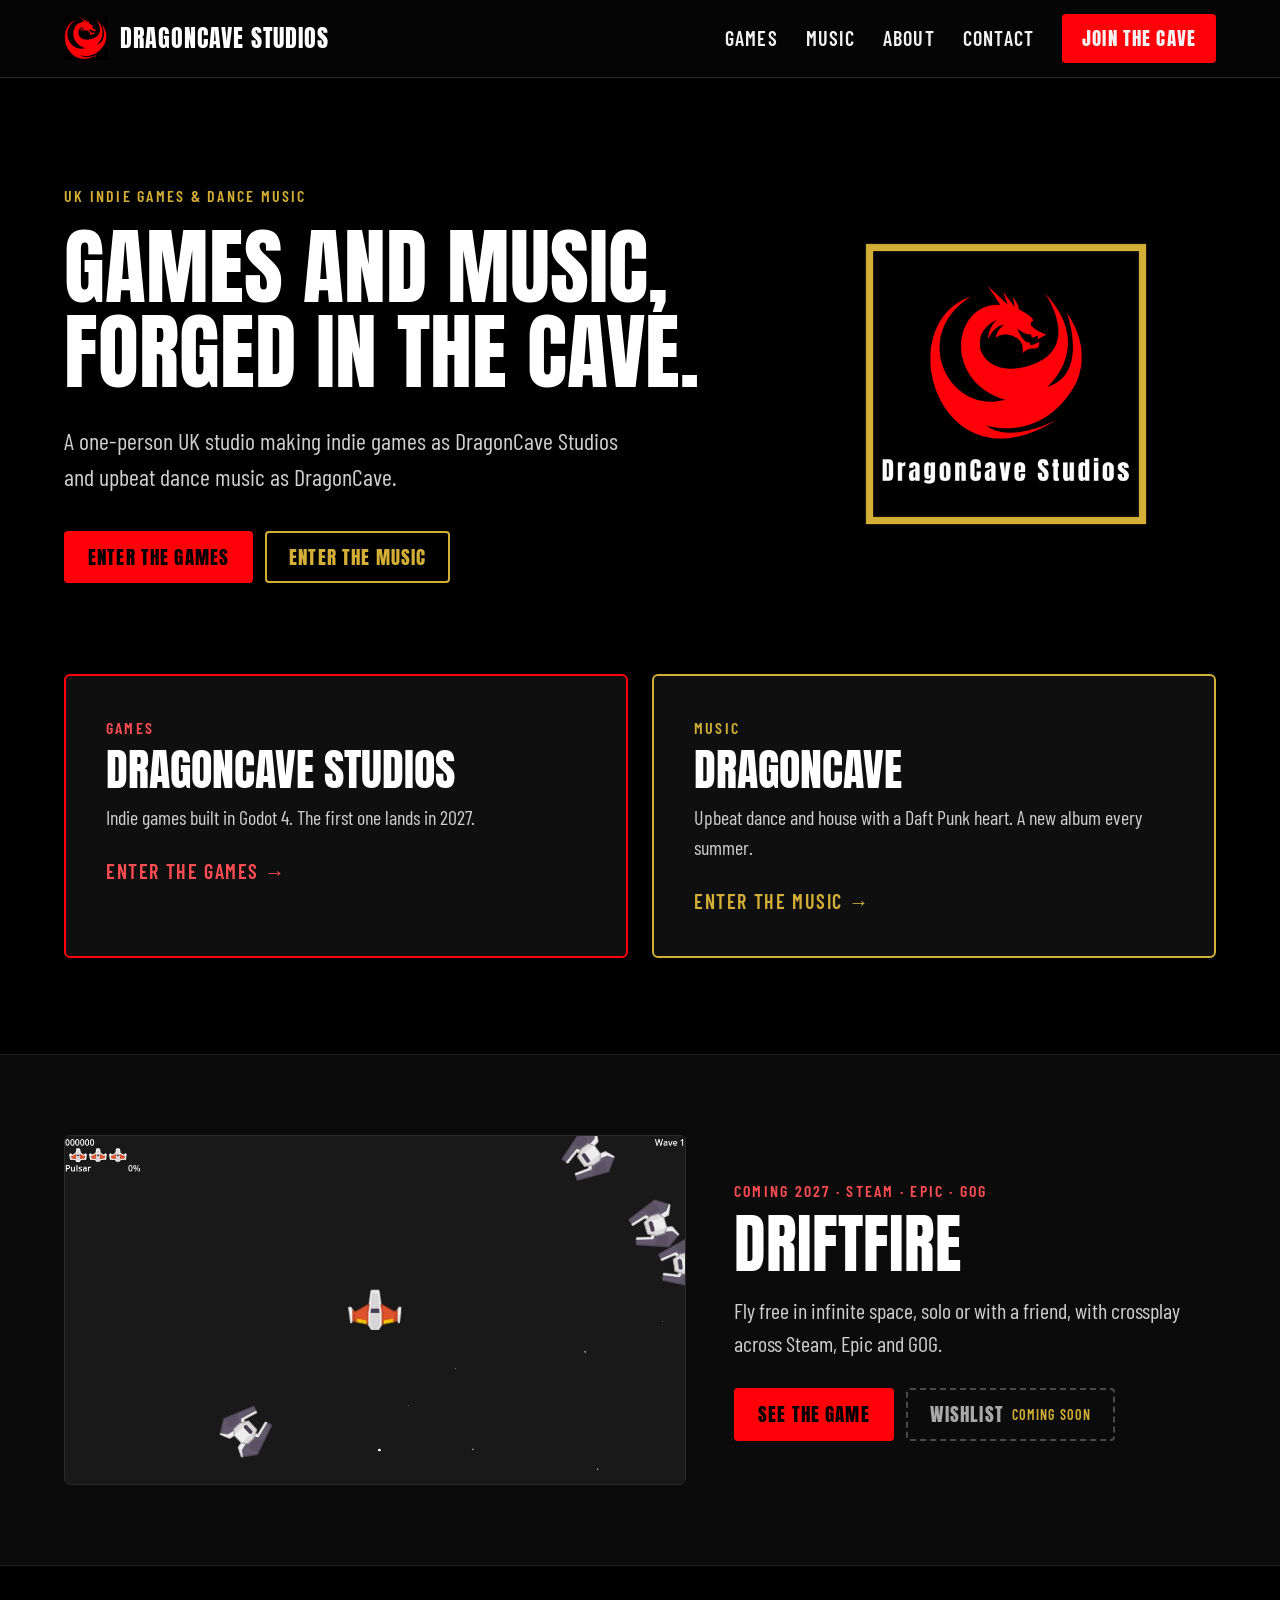
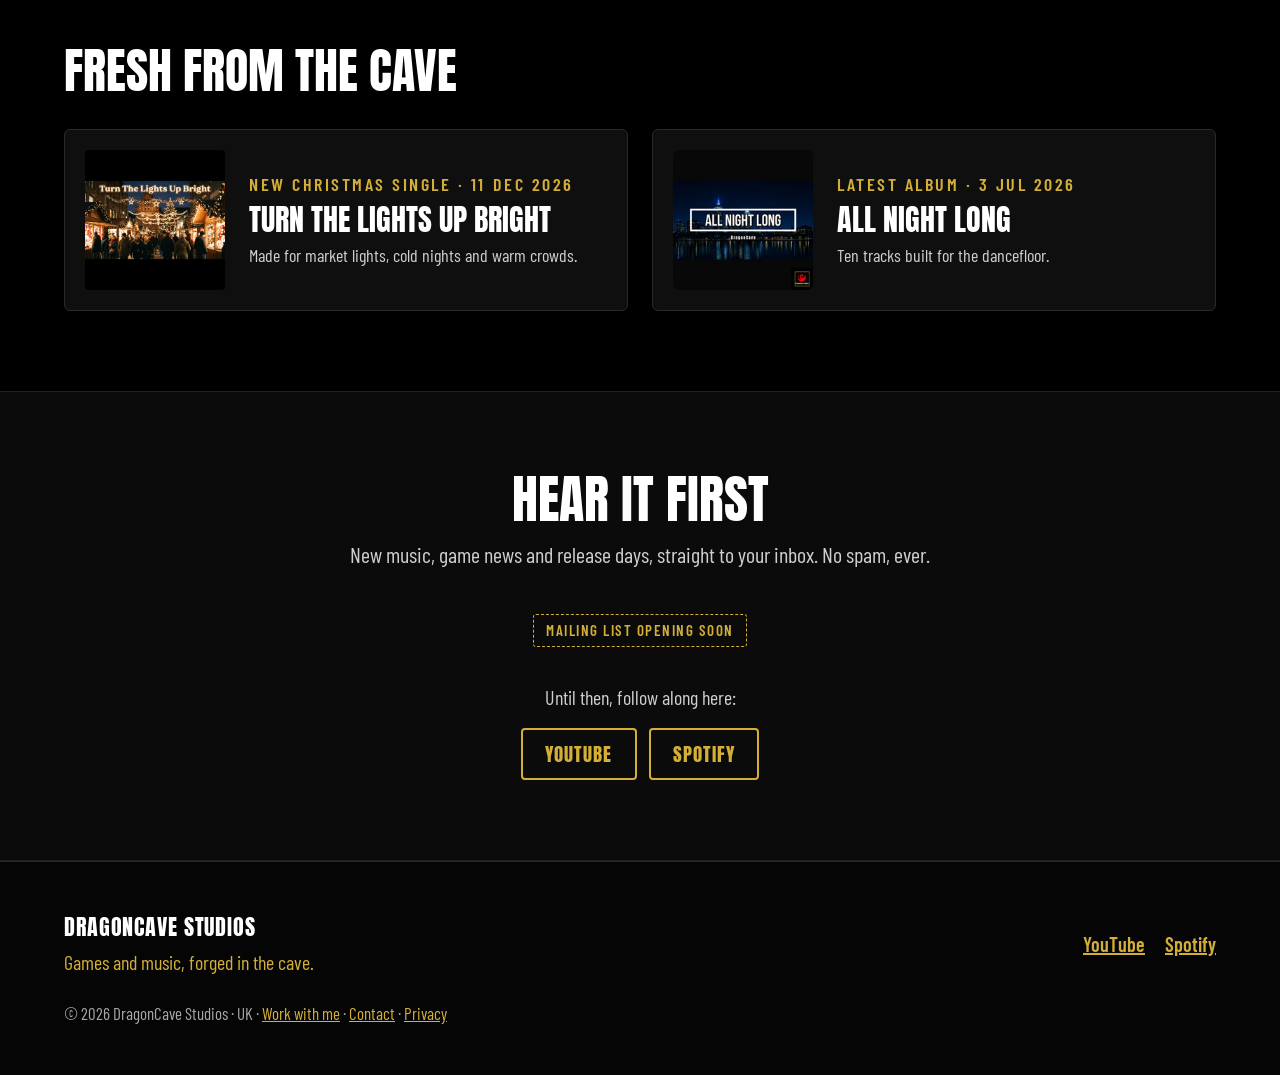
==== index.html @ 4dbcff8f "First version of the DragonCave Studios website All pages: Home, Games, Music, About, Work with me, " ====
<!doctype html>
<html lang="en-GB">
<head>
  <meta charset="utf-8">
  <meta name="viewport" content="width=device-width, initial-scale=1">
  <title>DragonCave Studios · Games and music, forged in the cave</title>
  <meta name="description" content="A one-person UK studio making indie games as DragonCave Studios and upbeat dance music as DragonCave.">
  <link rel="canonical" href="https://dragoncavestudios.co.uk/">
  <meta property="og:type" content="website">
  <meta property="og:site_name" content="DragonCave Studios">
  <meta property="og:title" content="DragonCave Studios · Games and music, forged in the cave">
  <meta property="og:description" content="A one-person UK studio making indie games as DragonCave Studios and upbeat dance music as DragonCave.">
  <meta property="og:url" content="https://dragoncavestudios.co.uk/">
  <meta property="og:image" content="https://dragoncavestudios.co.uk/img/logo-full.png">
  <meta name="theme-color" content="#000000">
  <link rel="icon" href="img/logo-mark.png" type="image/png">
  <link rel="preload" href="fonts/anton-latin-400-normal.woff2" as="font" type="font/woff2" crossorigin>
  <link rel="stylesheet" href="css/site.css">
</head>
<body>
<a class="skip-link" href="#main">Skip to content</a>

<header class="site-header">
  <div class="wrap">
    <a class="brand" href="./">
      <img src="img/logo-mark.png" alt="" width="44" height="44">
      <span>DRAGONCAVE STUDIOS</span>
    </a>
    <nav class="main-nav" aria-label="Main">
      <a href="games/">Games</a>
      <a href="music/">Music</a>
      <a href="about/">About</a>
      <a href="contact/">Contact</a>
      <a class="btn btn-red" href="./#signup">Join the cave</a>
    </nav>
  </div>
</header>

<main id="main">

  <section class="wrap hero">
    <div class="hero-text">
      <p class="eyebrow">UK indie games &amp; dance music</p>
      <h1>Games and music, forged in the cave.</h1>
      <p class="lead">A one-person UK studio making indie games as DragonCave Studios and upbeat dance music as DragonCave.</p>
      <div class="btn-row">
        <a class="btn btn-red" href="games/">Enter the games</a>
        <a class="btn btn-outline-gold" href="music/">Enter the music</a>
      </div>
    </div>
    <div class="hero-logo">
      <img src="img/logo-full.png" alt="DragonCave Studios logo: a red dragon curled inside a gold frame" width="640" height="640">
    </div>
  </section>

  <section class="wrap grid-2" aria-label="Choose a side" style="padding-bottom: 96px">
    <a class="card card-link red" href="games/">
      <p class="eyebrow red">Games</p>
      <h2>DragonCave Studios</h2>
      <p>Indie games built in Godot 4. The first one lands in 2027.</p>
      <p class="go" style="color: var(--red-text)">Enter the games →</p>
    </a>
    <a class="card card-link gold" href="music/">
      <p class="eyebrow">Music</p>
      <h2>DragonCave</h2>
      <p>Upbeat dance and house with a Daft Punk heart. A new album every summer.</p>
      <p class="go" style="color: var(--gold)">Enter the music →</p>
    </a>
  </section>

  <section class="band" aria-labelledby="featured-h">
    <div class="wrap section split">
      <div class="media">
        <img src="img/games/driftfire-gameplay.jpg" alt="Driftfire gameplay: a red and white ship in open space facing grey enemy fighters" width="1152" height="648" loading="lazy">
      </div>
      <div class="text">
        <p class="eyebrow red">Coming 2027 · Steam · Epic · GOG</p>
        <h2 id="featured-h">Driftfire</h2>
        <p>Fly free in infinite space, solo or with a friend, with crossplay across Steam, Epic and GOG.</p>
        <div class="btn-row">
          <a class="btn btn-red" href="games/">See the game</a>
          <span class="btn btn-soon">Wishlist <small>Coming soon</small></span>
        </div>
      </div>
    </div>
  </section>

  <section class="wrap section" aria-labelledby="latest-h">
    <h2 class="section-title" id="latest-h" style="margin-bottom: 32px">Fresh from the cave</h2>
    <div class="grid-2">
      <a class="card news" href="music/#turn-the-lights-up-bright">
        <img src="img/covers/turn-the-lights-up-bright.png" alt="Turn The Lights Up Bright cover" width="200" height="200" loading="lazy">
        <div>
          <p class="eyebrow">New Christmas single · 11 Dec 2026</p>
          <h3>Turn The Lights Up Bright</h3>
          <p>Made for market lights, cold nights and warm crowds.</p>
        </div>
      </a>
      <a class="card news" href="music/">
        <img src="img/covers/all-night-long.png" alt="All Night Long album cover" width="200" height="200" loading="lazy">
        <div>
          <p class="eyebrow">Latest album · 3 Jul 2026</p>
          <h3>All Night Long</h3>
          <p>Ten tracks built for the dancefloor.</p>
        </div>
      </a>
    </div>
  </section>

  <section id="signup" class="band" aria-labelledby="signup-h">
    <div class="wrap section signup">
      <h2 id="signup-h">Hear it first</h2>
      <p class="lead">New music, game news and release days, straight to your inbox. No spam, ever.</p>
      <p class="soon">Mailing list opening soon</p>
      <p style="margin: 20px 0 0; color: var(--muted)">Until then, follow along here:</p>
      <div class="btn-row" style="margin-top: 16px">
          <a class="btn btn-outline-gold" href="https://www.youtube.com/@dragoncavestudios">YouTube</a>
          <a class="btn btn-outline-gold" href="https://open.spotify.com/artist/4QnuBQ62PhHss5M8ziM4Qn">Spotify</a>
      </div>
    </div>
  </section>

</main>

<footer class="site-footer">
  <div class="wrap">
    <div>
      <p class="footer-name">DRAGONCAVE STUDIOS</p>
      <p class="footer-tag">Games and music, forged in the cave.</p>
    </div>
    <nav class="social" aria-label="Social">
      <a href="https://www.youtube.com/@dragoncavestudios">YouTube</a>
      <a href="https://open.spotify.com/artist/4QnuBQ62PhHss5M8ziM4Qn">Spotify</a>
      <!-- Add when ready: Discord, X, Instagram, TikTok, YouTube (games) -->
    </nav>
    <p class="small-print">© 2026 DragonCave Studios · UK · <a href="work/">Work with me</a> · <a href="contact/">Contact</a> · <a href="privacy/">Privacy</a></p>
  </div>
</footer>
</body>
</html>
---- css/site.css ----
/* DragonCave Studios — shared site styles
   Brand: black bg, red #ff0008, gold #d4af37, white text.
   Fonts: Anton (headings), Barlow Condensed (body). Self-hosted, nothing loaded from Google. */

@font-face { font-family: "Anton"; src: url("../fonts/anton-latin-400-normal.woff2") format("woff2"); font-weight: 400; font-display: swap; }
@font-face { font-family: "Barlow Condensed"; src: url("../fonts/barlow-condensed-latin-400-normal.woff2") format("woff2"); font-weight: 400; font-display: swap; }
@font-face { font-family: "Barlow Condensed"; src: url("../fonts/barlow-condensed-latin-500-normal.woff2") format("woff2"); font-weight: 500; font-display: swap; }
@font-face { font-family: "Barlow Condensed"; src: url("../fonts/barlow-condensed-latin-600-normal.woff2") format("woff2"); font-weight: 600; font-display: swap; }

:root {
  --black: #000000;
  --panel: #0b0b0b;
  --card: #0f0f0f;
  --line: #2a2a2a;
  --line-soft: #1f1f1f;
  --red: #ff0008;
  --red-text: #ff4d52;   /* brighter red for small text on black */
  --gold: #d4af37;
  --gold-hover: #f0d36a;
  --white: #ffffff;
  --text: #f2f2f2;
  --muted: #cfcfcf;
  --dim: #a8a8a8;
  --head: "Anton", Impact, "Arial Narrow", sans-serif;
  --body: "Barlow Condensed", "Arial Narrow", sans-serif;
  --wrap: 1200px;
}

*, *::before, *::after { box-sizing: border-box; }
html { -webkit-text-size-adjust: 100%; }
body {
  margin: 0;
  background: var(--black);
  color: var(--text);
  font-family: var(--body);
  font-size: 20px;
  line-height: 1.5;
}
img { max-width: 100%; height: auto; display: block; }
a { color: var(--gold); }
a:hover { color: var(--gold-hover); }
:focus-visible { outline: 3px solid var(--gold); outline-offset: 3px; }

.wrap { max-width: var(--wrap); margin: 0 auto; padding-left: 24px; padding-right: 24px; }

.skip-link { position: absolute; left: -9999px; top: 8px; z-index: 10; background: var(--gold); color: var(--black); padding: 10px 16px; font-weight: 600; }
.skip-link:focus { left: 8px; }

.visually-hidden { position: absolute !important; width: 1px; height: 1px; overflow: hidden; clip: rect(0 0 0 0); white-space: nowrap; }

/* ---------- Header ---------- */
.site-header { border-bottom: 1px solid var(--line); background: #050505; }
.site-header .wrap { display: flex; flex-wrap: wrap; align-items: center; justify-content: space-between; gap: 12px 16px; padding-top: 14px; padding-bottom: 14px; }
.brand { display: flex; align-items: center; gap: 12px; text-decoration: none; color: var(--white); }
.brand:hover { color: var(--white); }
.brand img { width: 44px; height: 44px; }
.brand span { font-family: var(--head); font-size: 24px; letter-spacing: 0.04em; }
.main-nav { display: flex; flex-wrap: wrap; align-items: center; gap: 8px 28px; font-size: 20px; font-weight: 600; text-transform: uppercase; letter-spacing: 0.06em; }
.main-nav a { color: var(--text); text-decoration: none; padding: 8px 0; }
.main-nav a:hover { color: var(--gold); }
.main-nav a[aria-current="page"] { color: var(--gold); border-bottom: 2px solid var(--gold); }

/* ---------- Buttons ---------- */
.btn {
  display: inline-flex; align-items: center; justify-content: center;
  min-height: 48px; padding: 10px 22px; border-radius: 4px;
  font-family: var(--head); font-size: 19px; letter-spacing: 0.06em; text-transform: uppercase;
  text-decoration: none; border: 2px solid transparent; cursor: pointer;
}
.btn-red { background: var(--red); color: var(--black); }
.btn-red:hover { background: #ff3338; color: var(--black); }
.btn-gold { background: var(--gold); color: var(--black); }
.btn-gold:hover { background: var(--gold-hover); color: var(--black); }
.btn-outline-gold { border-color: var(--gold); color: var(--gold); }
.btn-outline-gold:hover { background: var(--gold); color: var(--black); }
.btn-outline { border-color: #5a5a5a; color: var(--text); }
.btn-outline:hover { border-color: var(--text); color: var(--white); }
.btn-row { display: flex; flex-wrap: wrap; gap: 12px; }

/* ---------- Type helpers ---------- */
.eyebrow { margin: 0; font-weight: 600; text-transform: uppercase; letter-spacing: 0.14em; font-size: 16px; color: var(--gold); }
.eyebrow.red { color: var(--red-text); }
h1, h2, h3 { font-family: var(--head); font-weight: 400; text-transform: uppercase; color: var(--white); line-height: 1.05; }
.lead { color: var(--muted); font-size: 24px; }

/* ---------- Page intro ---------- */
.page-intro { border-bottom: 1px solid var(--line-soft); }
.page-intro .wrap { padding-top: 80px; padding-bottom: 64px; }
.page-intro h1 { margin: 8px 0 16px; font-size: clamp(56px, 10vw, 96px); line-height: 1; }
.page-intro .lead { margin: 0; max-width: 640px; }

/* ---------- Sections ---------- */
.band { background: var(--panel); border-top: 1px solid var(--line-soft); border-bottom: 1px solid var(--line-soft); }
.section { padding-top: 80px; padding-bottom: 80px; }
.section-title { margin: 0 0 8px; font-size: 48px; }
.section-sub { margin: 0 0 32px; color: var(--dim); }

/* ---------- Footer ---------- */
.site-footer { border-top: 1px solid var(--line); background: #050505; }
.site-footer .wrap { display: flex; flex-wrap: wrap; justify-content: space-between; gap: 24px; align-items: center; padding-top: 48px; padding-bottom: 48px; }
.footer-name { margin: 0; font-family: var(--head); font-size: 22px; letter-spacing: 0.04em; color: var(--white); }
.footer-tag { margin: 4px 0 0; color: var(--gold); }
.social { display: flex; flex-wrap: wrap; gap: 4px 20px; font-weight: 600; }
.social a { display: inline-block; padding: 8px 0; }
.small-print { margin: 0; width: 100%; color: var(--dim); font-size: 17px; }

@media (max-width: 640px) {
  body { font-size: 19px; }
  .site-header .wrap { justify-content: center; }
  .main-nav { justify-content: center; gap: 4px 20px; font-size: 18px; }
  .page-intro .wrap { padding-top: 56px; padding-bottom: 44px; }
  .section { padding-top: 56px; padding-bottom: 56px; }
  .section-title { font-size: 40px; }
  .lead { font-size: 21px; }
}

/* ---------- Header extras ---------- */
.main-nav .btn { padding: 8px 18px; min-height: 44px; font-weight: 400; }
.main-nav .btn:hover { color: var(--black); }

/* ---------- Coming soon ---------- */
.soon {
  display: inline-flex; align-items: center; gap: 8px;
  padding: 4px 12px; border: 1px dashed var(--gold); border-radius: 3px;
  color: var(--gold); font-weight: 600; font-size: 15px; text-transform: uppercase; letter-spacing: 0.1em;
}
.soon.red { border-color: var(--red-text); color: var(--red-text); }
.btn-soon { border: 2px dashed #4a4a4a; color: var(--dim); cursor: default; }
.btn-soon small { font-family: var(--body); font-weight: 600; font-size: 14px; letter-spacing: 0.08em; margin-left: 8px; color: var(--gold); }

/* ---------- Cards & lists ---------- */
.grid-2 { display: grid; grid-template-columns: repeat(auto-fit, minmax(320px, 1fr)); gap: 24px; }
.grid-3 { display: grid; grid-template-columns: repeat(auto-fit, minmax(280px, 1fr)); gap: 24px; }
.grid-4 { display: grid; grid-template-columns: repeat(auto-fit, minmax(240px, 1fr)); gap: 20px; }
.card { background: var(--card); border: 1px solid var(--line); border-radius: 6px; padding: 32px; }
.card h2 { margin: 6px 0 10px; font-size: 34px; }
.card h3 { margin: 0 0 8px; font-size: 26px; }
.card p { margin: 0; color: var(--muted); }
.card > * + .btn-row, .card > * + .soon { margin-top: 20px; }
.card.gold { border-color: var(--gold); }
.card.red { border-color: var(--red); }
.card.top-red { background: var(--black); border-top: 3px solid var(--red); }
.card.top-gold { background: var(--black); border-top: 3px solid var(--gold); }
.card-link { display: block; text-decoration: none; color: var(--text); border-width: 2px; padding: 40px; }
.card-link:hover { color: var(--text); background: #151515; }
.card-link .go { margin: 24px 0 0; font-weight: 600; text-transform: uppercase; letter-spacing: 0.08em; }
.card-link h2 { font-size: 44px; }

.facts { margin: 0; display: grid; grid-template-columns: auto 1fr; column-gap: 20px; row-gap: 12px; }
.facts dt { color: var(--dim); text-transform: uppercase; letter-spacing: 0.08em; font-size: 16px; padding-top: 2px; }
.facts dd { margin: 0; }
.factbox { background: var(--black); border: 1px solid var(--line); border-radius: 6px; padding: 28px; }
.factbox.gold { background: var(--panel); border-color: var(--gold); }
.factbox h2 { margin: 0 0 18px; font-size: 30px; }

.prose p { margin: 0 0 18px; color: var(--muted); }
.prose p.first { color: #e0e0e0; font-size: 22px; }
.prose h2 { font-size: 36px; margin: 48px 0 16px; }
.prose strong { color: var(--white); }
.steps { margin: 0; padding-left: 28px; color: var(--muted); }
.steps li { padding: 6px 0; }
.faq dt { color: var(--white); font-weight: 600; margin-top: 18px; }
.faq dd { margin: 4px 0 0; color: var(--muted); }

/* ---------- Home ---------- */
.hero { display: flex; flex-wrap: wrap; align-items: center; gap: 56px; padding-top: 96px; padding-bottom: 80px; }
.hero-text { flex: 1 1 520px; min-width: 0; }
.hero h1 { margin: 16px 0 0; font-size: clamp(52px, 7vw, 84px); line-height: 1.02; }
.hero .lead { margin: 28px 0 36px; max-width: 560px; }
.hero-logo { flex: 0 1 420px; min-width: 0; margin: 0 auto; }
.hero-logo img { width: 100%; max-width: 420px; }
.split { display: flex; flex-wrap: wrap; align-items: center; gap: 48px; }
.split > .media { flex: 1 1 520px; min-width: 0; }
.split > .media img { width: 100%; border-radius: 6px; border: 1px solid var(--line); }
.split > .text { flex: 1 1 380px; min-width: 0; }
.split h2 { margin: 8px 0 16px; font-size: clamp(44px, 6vw, 64px); }
.split .text > p:not(.eyebrow) { margin: 0 0 28px; color: var(--muted); font-size: 22px; }
.news { display: flex; gap: 24px; align-items: center; text-decoration: none; color: var(--text); padding: 20px; }
.news:hover { color: var(--text); background: #151515; }
.news img { width: 140px; height: 140px; border-radius: 4px; flex: none; object-fit: cover; background: #000; }
.news h3 { margin: 6px 0; font-size: 30px; }
.news p { font-size: 18px; }
.signup { max-width: 760px; text-align: center; }
.signup h2 { margin: 0; font-size: 52px; }
.signup .lead { margin: 12px 0 28px; font-size: 22px; }
.signup .btn-row { justify-content: center; margin-top: 28px; }

/* ---------- Games ---------- */
.game { background: var(--panel); border: 2px solid var(--red); border-radius: 8px; overflow: hidden; }
.game > img { width: 100%; border-bottom: 1px solid var(--line); }
.game-body { padding: 48px; display: flex; flex-wrap: wrap; gap: 48px; }
.game-body .text { flex: 1 1 520px; min-width: 0; }
.game-body h2 { margin: 6px 0 4px; font-size: clamp(56px, 8vw, 80px); line-height: 1; }
.game-body .pitch-line { margin: 0 0 24px; font-family: var(--head); font-size: 28px; text-transform: uppercase; color: var(--gold); letter-spacing: 0.03em; }
.game-body .text > p:not(.eyebrow):not(.pitch-line) { margin: 0 0 16px; color: #e0e0e0; font-size: 22px; }
.game-body .factbox { flex: 0 1 300px; align-self: start; }
.dashed { border: 2px dashed #4a4a4a; border-radius: 8px; padding: 56px 40px; text-align: center; }
.dashed img { width: 72px; height: 72px; margin: 0 auto; opacity: 0.85; }
.dashed h2 { margin: 12px 0 8px; font-size: 44px; }
.dashed p { margin: 0 auto 24px; max-width: 560px; color: var(--muted); font-size: 22px; }
.dashed .btn-row { justify-content: center; }

/* ---------- About ---------- */
.about { display: flex; flex-wrap: wrap; gap: 56px; padding-top: 80px; padding-bottom: 80px; }
.about article { flex: 1 1 560px; min-width: 0; }
.about h1 { margin: 8px 0 24px; font-size: clamp(48px, 7vw, 72px); line-height: 1.02; }
.about aside { flex: 0 1 340px; min-width: 0; }
.about .factbox { position: sticky; top: 24px; }
.about .facts { font-size: 18px; }

/* ---------- Narrow text pages ---------- */
.narrow { max-width: 820px; }

@media (max-width: 640px) {
  .hero { padding-top: 48px; gap: 32px; }
  .hero-logo { order: -1; flex-basis: 220px; }
  .card, .card-link { padding: 28px 22px; }
  .card-link h2 { font-size: 36px; }
  .news { flex-direction: column; align-items: flex-start; }
  .news img { width: 100%; height: auto; aspect-ratio: 1 / 1; max-width: 220px; }
  .game-body { padding: 28px 22px; gap: 32px; }
  .game-body .factbox { flex-basis: 100%; }
  .dashed { padding: 40px 20px; }
  .signup h2 { font-size: 42px; }
  .about { padding-top: 48px; padding-bottom: 56px; }
}

/* keep accent colours inside cards and prose */
.prose p.eyebrow, .card p.eyebrow { margin: 0; color: var(--gold); }
.prose p.eyebrow.red, .card p.eyebrow.red { color: var(--red-text); }
.card p.soon, .prose p.soon { color: var(--gold); }
.card p.soon.red { color: var(--red-text); }
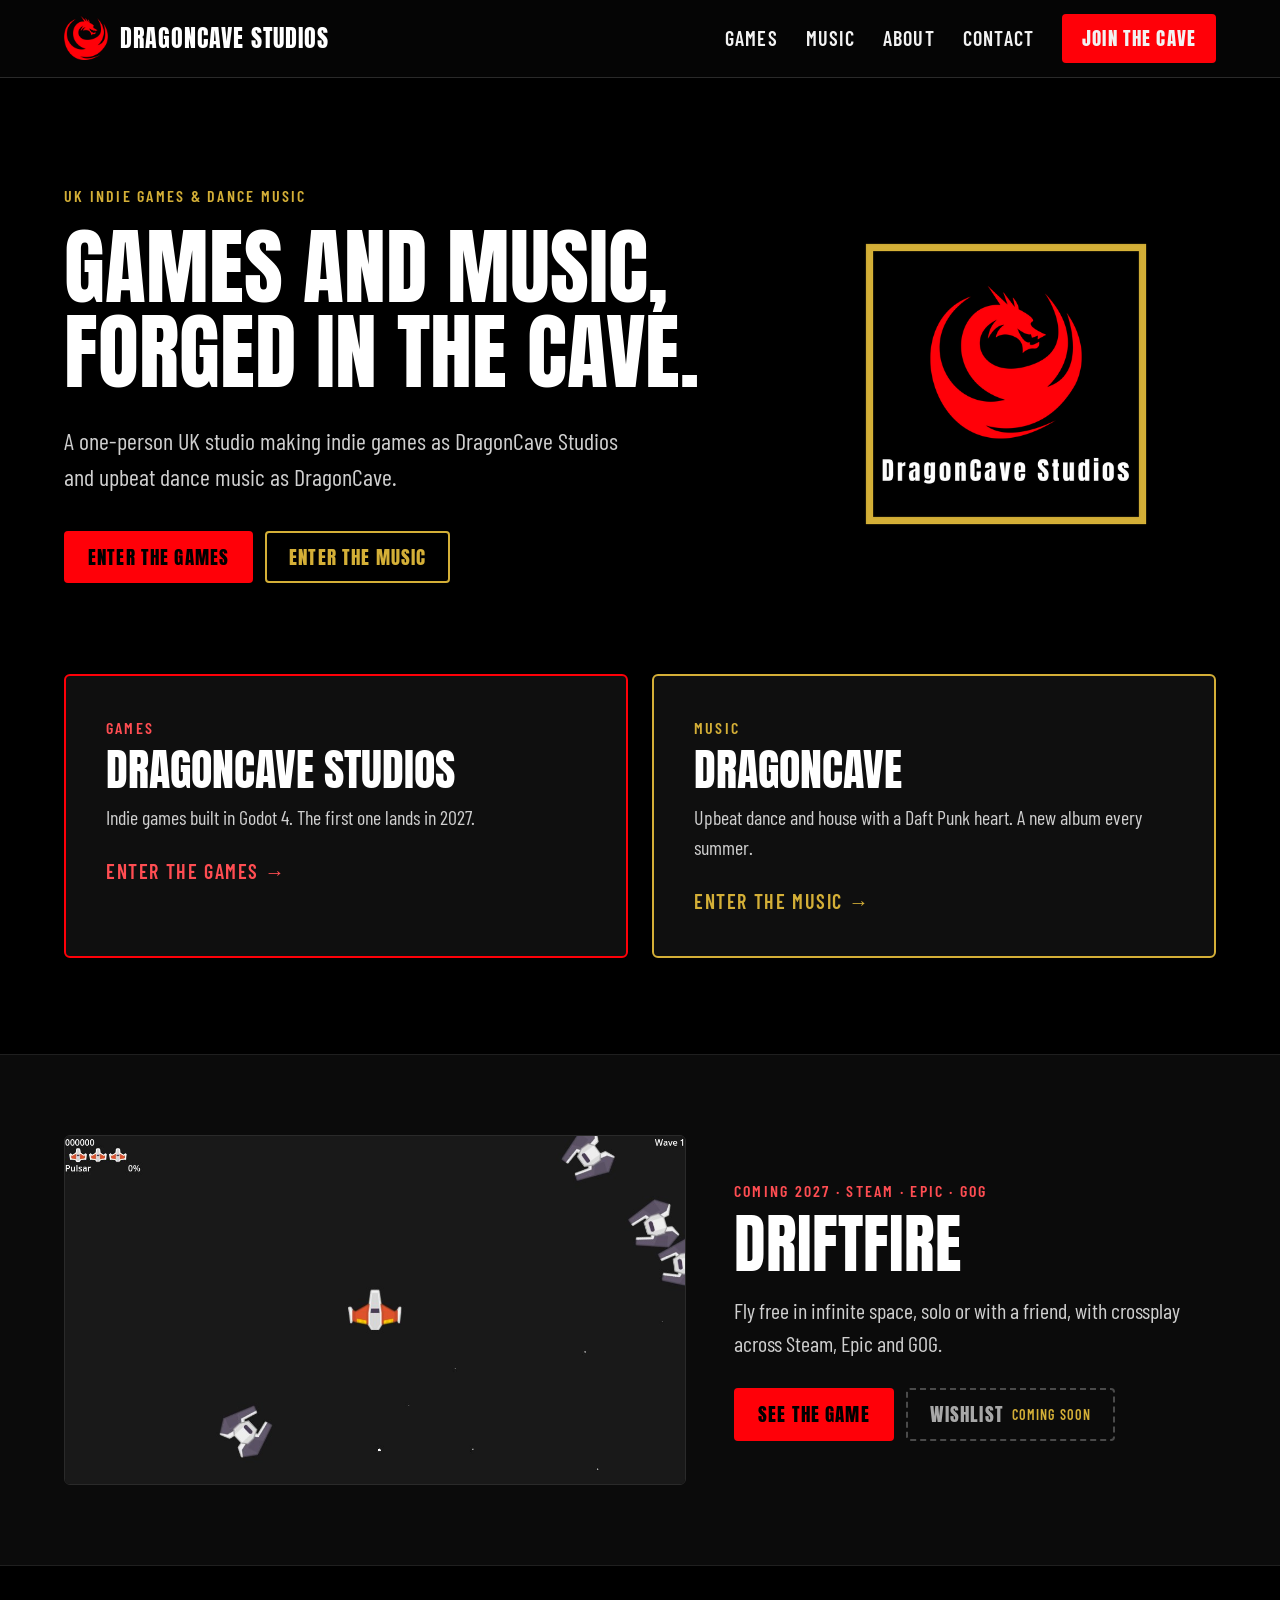
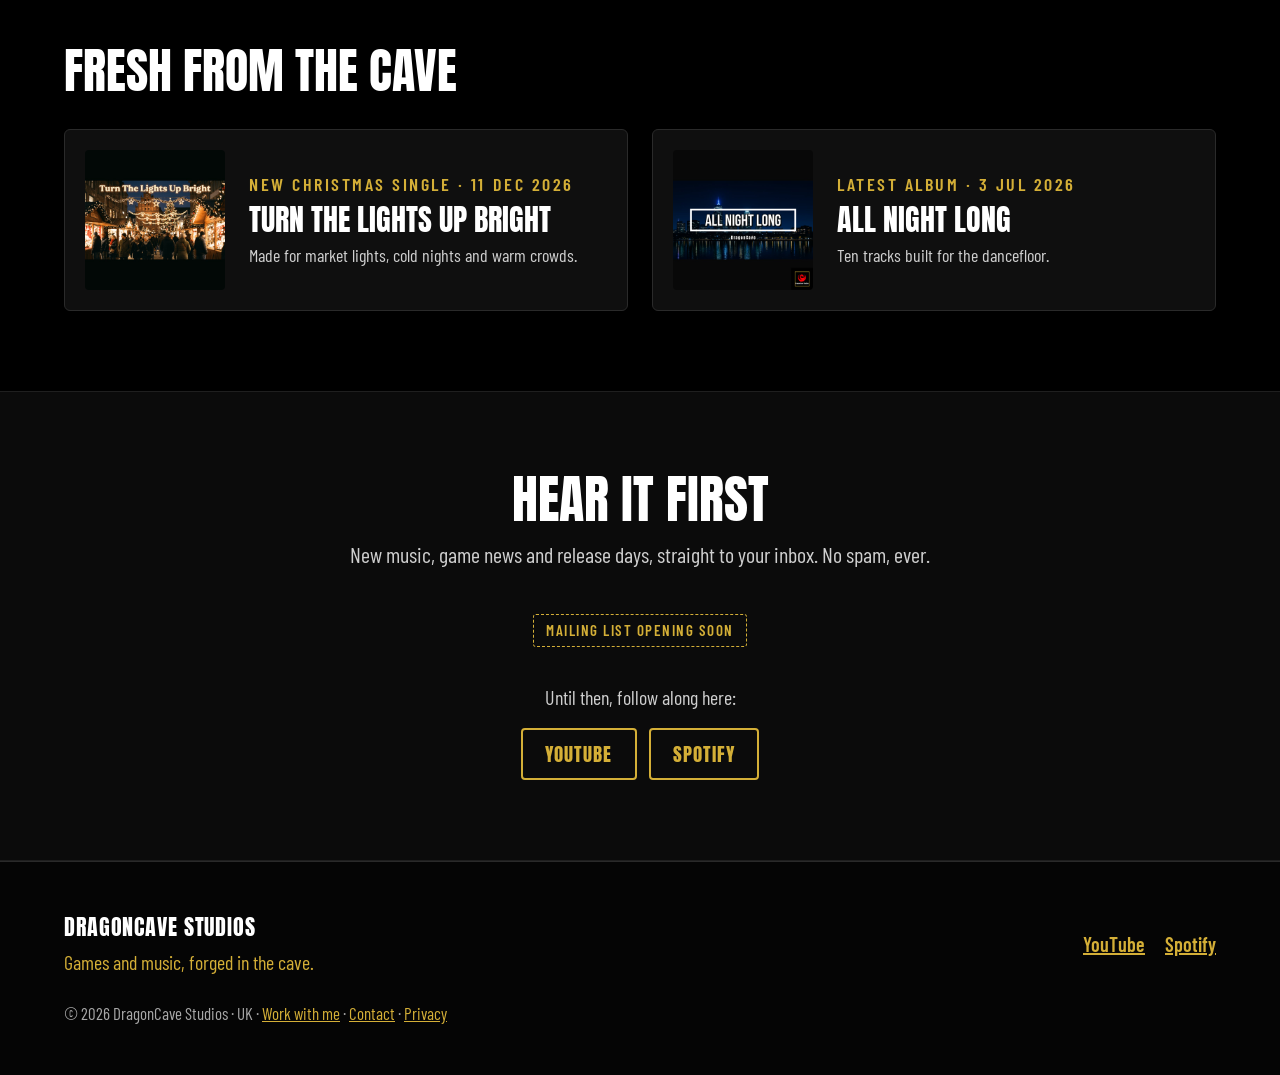
==== commit db6afc07: "Swap in full-size cover art and a sharper logo Covers are now 800x800 JPEGs from the original artwor" ====
--- a/index.html
+++ b/index.html
@@ -14,6 +14,7 @@
   <meta property="og:image" content="https://dragoncavestudios.co.uk/img/logo-full.png">
   <meta name="theme-color" content="#000000">
   <link rel="icon" href="img/logo-mark.png" type="image/png">
+  <link rel="apple-touch-icon" href="img/apple-touch-icon.png">
   <link rel="preload" href="fonts/anton-latin-400-normal.woff2" as="font" type="font/woff2" crossorigin>
   <link rel="stylesheet" href="css/site.css">
 </head>
@@ -89,7 +90,7 @@
     <h2 class="section-title" id="latest-h" style="margin-bottom: 32px">Fresh from the cave</h2>
     <div class="grid-2">
       <a class="card news" href="music/#turn-the-lights-up-bright">
-        <img src="img/covers/turn-the-lights-up-bright.png" alt="Turn The Lights Up Bright cover" width="200" height="200" loading="lazy">
+        <img src="img/covers/turn-the-lights-up-bright.jpg" alt="Turn The Lights Up Bright cover" width="800" height="800" loading="lazy">
         <div>
           <p class="eyebrow">New Christmas single · 11 Dec 2026</p>
           <h3>Turn The Lights Up Bright</h3>
@@ -97,7 +98,7 @@
         </div>
       </a>
       <a class="card news" href="music/">
-        <img src="img/covers/all-night-long.png" alt="All Night Long album cover" width="200" height="200" loading="lazy">
+        <img src="img/covers/all-night-long.jpg" alt="All Night Long album cover" width="800" height="800" loading="lazy">
         <div>
           <p class="eyebrow">Latest album · 3 Jul 2026</p>
           <h3>All Night Long</h3>
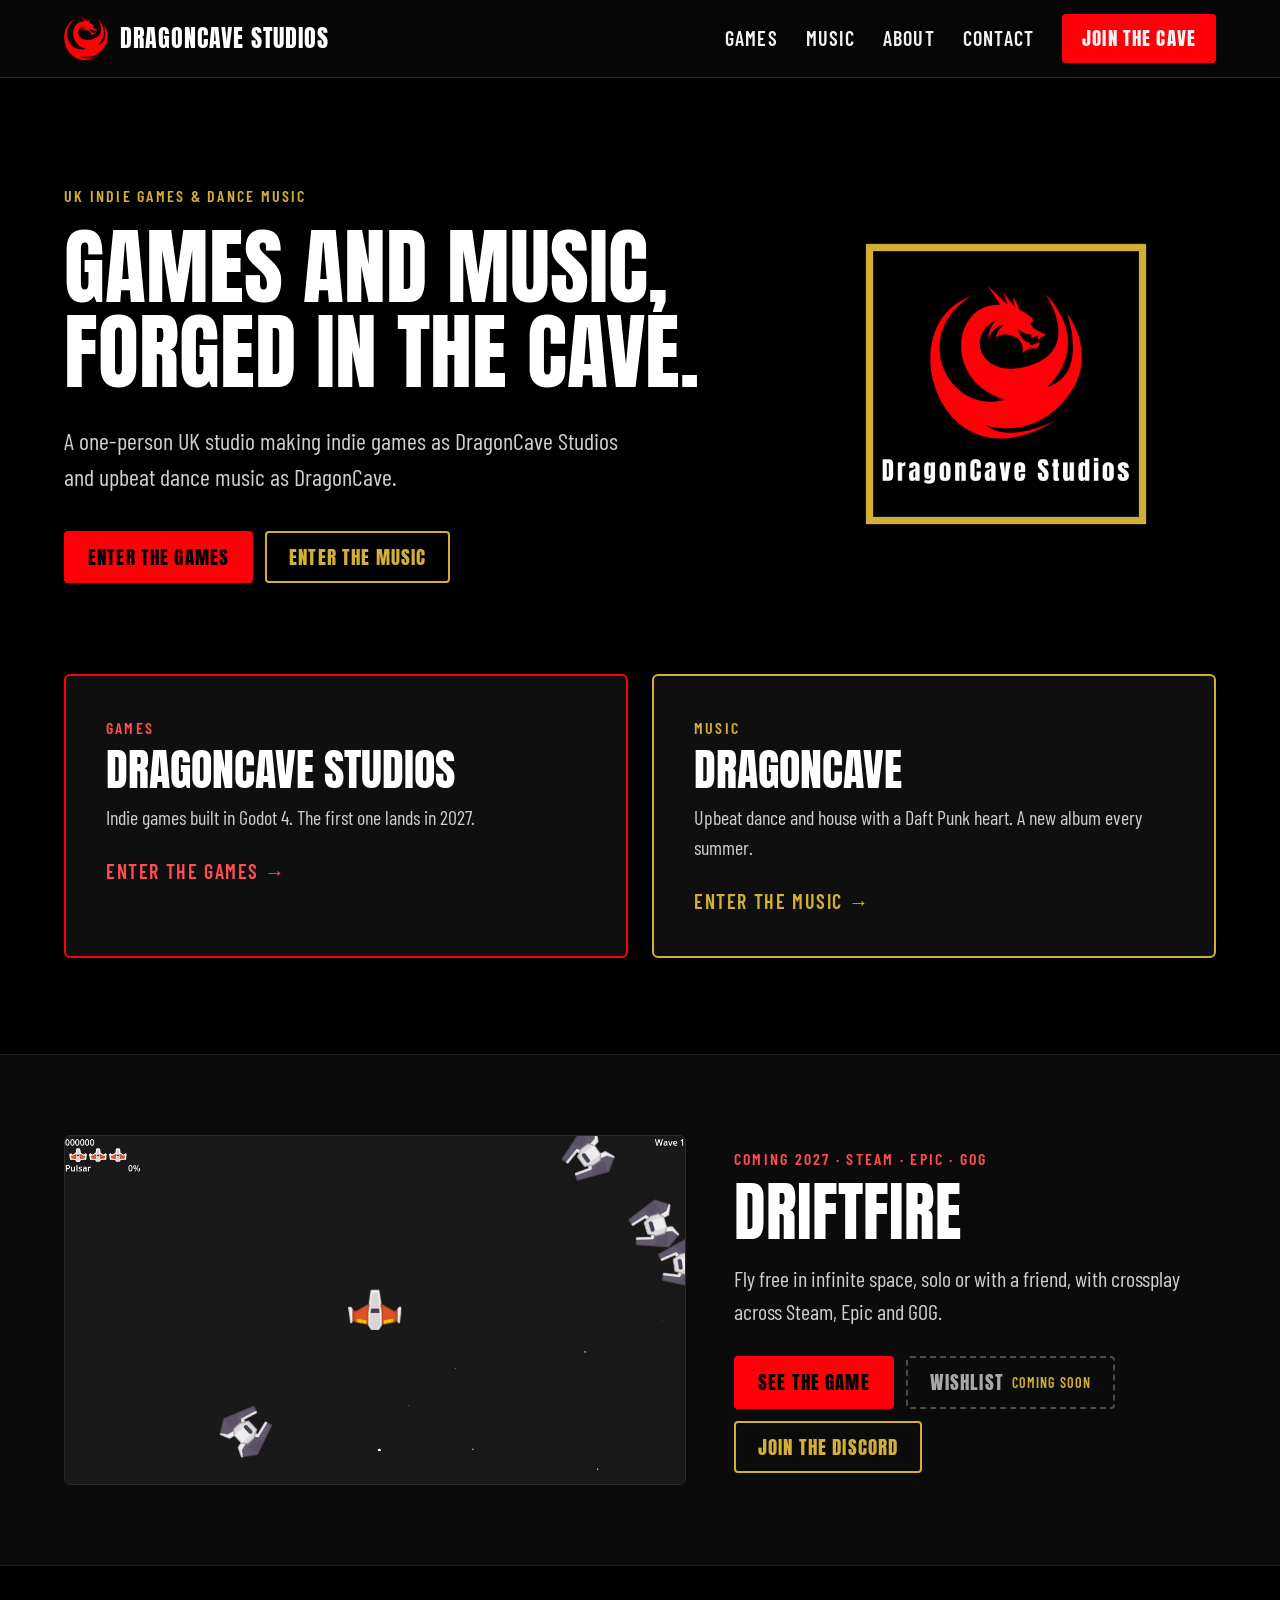
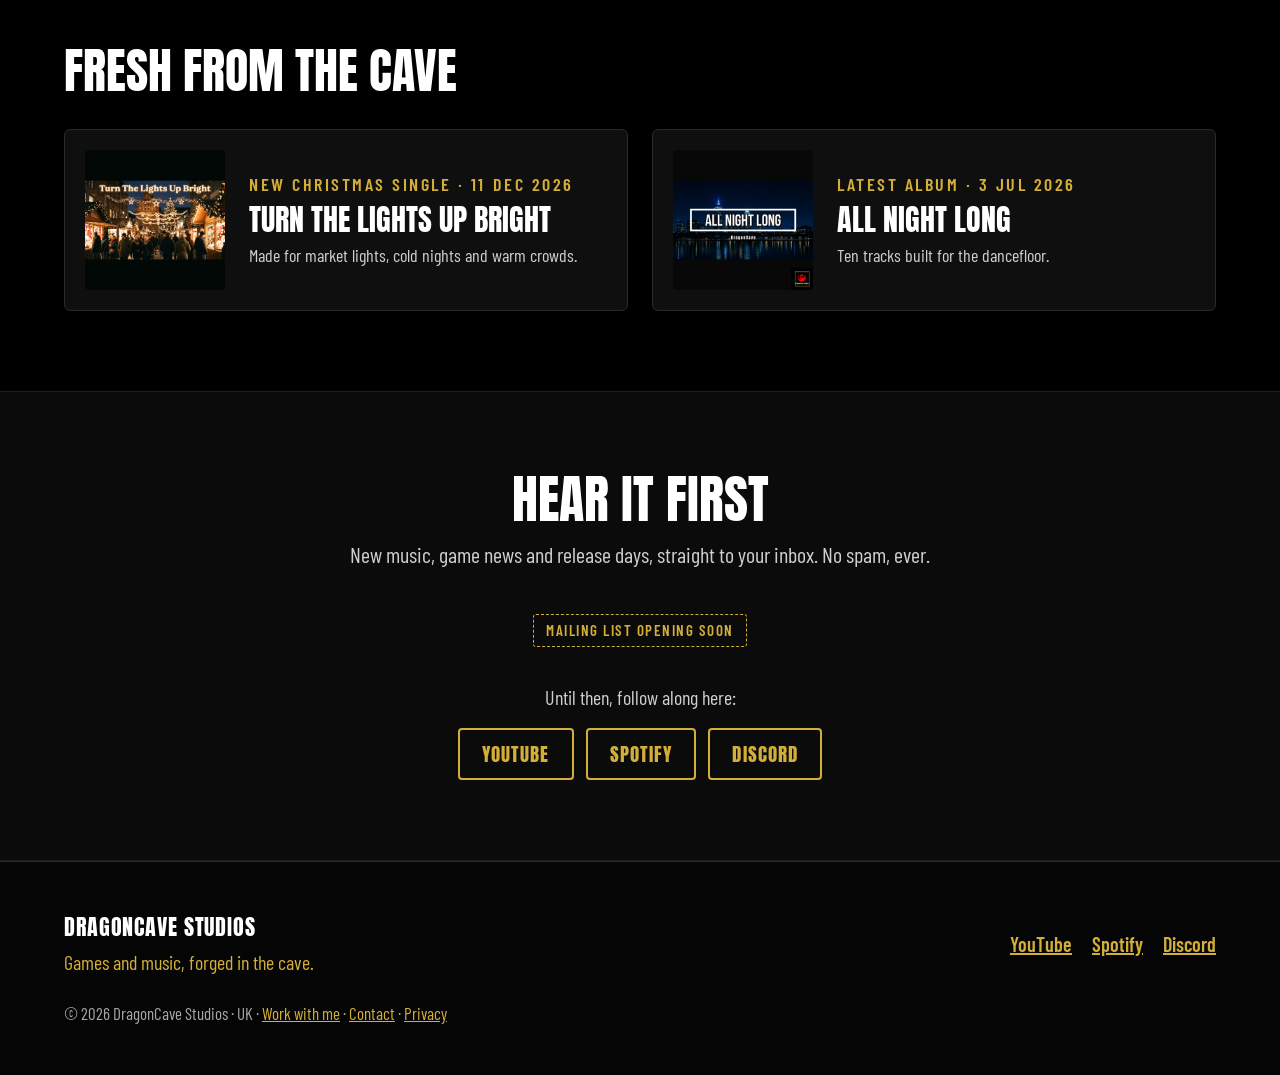
==== commit 8ac84f9a: "Add Discord invite: footers, Games, Home, Contact Co-Authored-By: Claude Opus 5.5 <noreply@anthropic" ====
--- a/index.html
+++ b/index.html
@@ -81,6 +81,7 @@
         <div class="btn-row">
           <a class="btn btn-red" href="games/">See the game</a>
           <span class="btn btn-soon">Wishlist <small>Coming soon</small></span>
+          <a class="btn btn-outline-gold" href="https://discord.gg/nP9wSxY3sB">Join the Discord</a>
         </div>
       </div>
     </div>
@@ -115,8 +116,9 @@
       <p class="soon">Mailing list opening soon</p>
       <p style="margin: 20px 0 0; color: var(--muted)">Until then, follow along here:</p>
       <div class="btn-row" style="margin-top: 16px">
-          <a class="btn btn-outline-gold" href="https://www.youtube.com/@dragoncavestudios">YouTube</a>
+          <a class="btn btn-outline-gold" href="https://www.youtube.com/@dragoncavemusic">YouTube</a>
           <a class="btn btn-outline-gold" href="https://open.spotify.com/artist/4QnuBQ62PhHss5M8ziM4Qn">Spotify</a>
+          <a class="btn btn-outline-gold" href="https://discord.gg/nP9wSxY3sB">Discord</a>
       </div>
     </div>
   </section>
@@ -130,9 +132,10 @@
       <p class="footer-tag">Games and music, forged in the cave.</p>
     </div>
     <nav class="social" aria-label="Social">
-      <a href="https://www.youtube.com/@dragoncavestudios">YouTube</a>
+      <a href="https://www.youtube.com/@dragoncavemusic">YouTube</a>
       <a href="https://open.spotify.com/artist/4QnuBQ62PhHss5M8ziM4Qn">Spotify</a>
-      <!-- Add when ready: Discord, X, Instagram, TikTok, YouTube (games) -->
+      <a href="https://discord.gg/nP9wSxY3sB">Discord</a>
+      <!-- Add when ready: X, Instagram, TikTok, YouTube (games) -->
     </nav>
     <p class="small-print">© 2026 DragonCave Studios · UK · <a href="work/">Work with me</a> · <a href="contact/">Contact</a> · <a href="privacy/">Privacy</a></p>
   </div>
